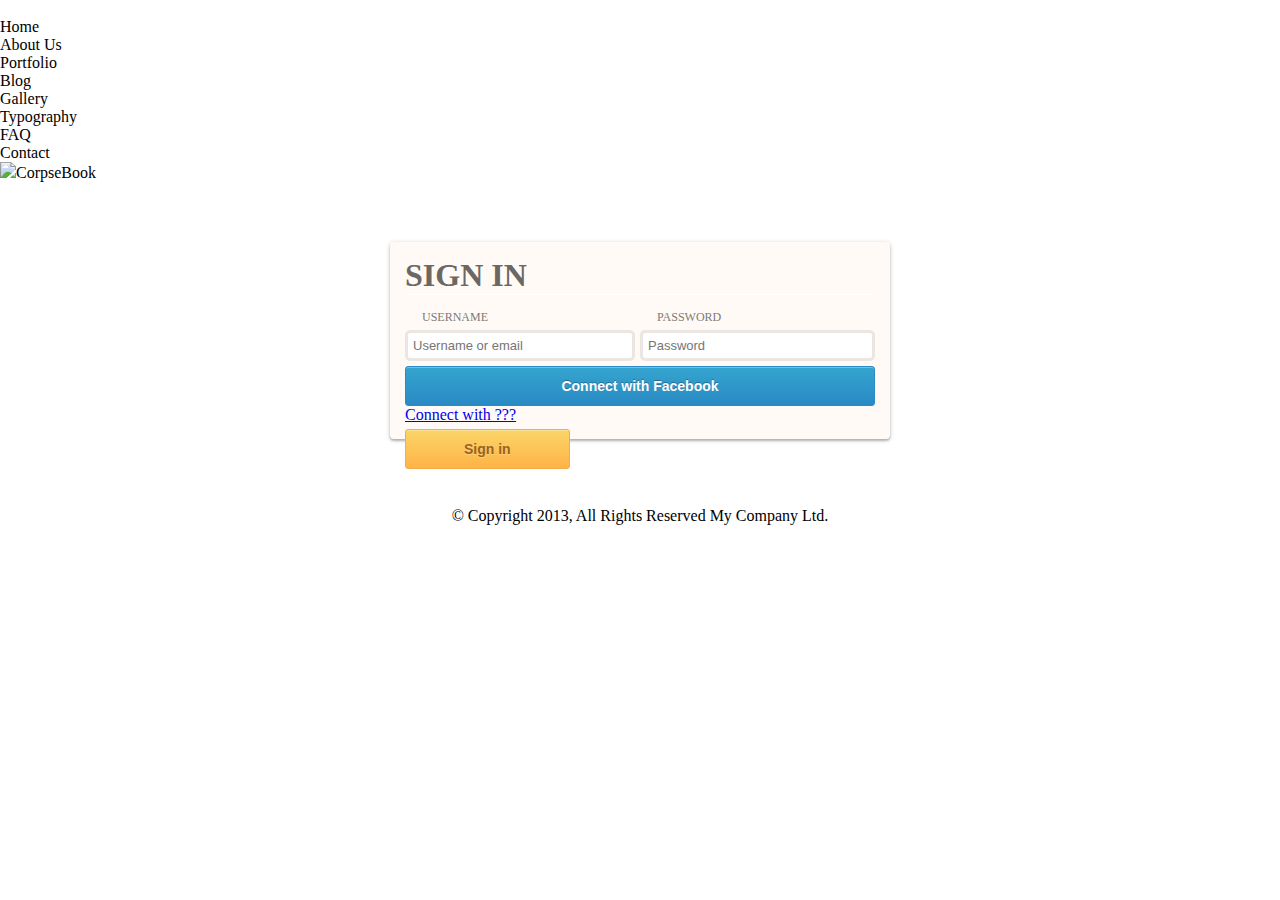
==== index.html @ 1092cc49 "Merge pull request #7 from CorpseBook/index_page_style" ====
<!DOCTYPE html>
<html>
  <head>
    <meta http-equiv="content-type" content="text/html; charset=utf-8" />
    <meta http-equiv=X-UA-Compatible content="IE=edge,chrome=1">
    <meta name="viewport" content="user-scalable=yes, width=device-width, initial-scale=1, maximum-scale=2">
    <meta name="apple-mobile-web-app-capable" content="yes" />
    <link href="stylesheets/custom.css" rel="stylesheet" type="text/css">
    <link href="stylesheets/index.css" rel="stylesheet" type="text/css">
    <link href='http://fonts.googleapis.com/css?family=Playfair+Display+SC' rel='stylesheet' type='text/css'>
    <link rel="stylesheet" href="stylesheets/idangerous.swiper.css">
    <script src="js/vendor/jquery-2.0.3.min.js"></script>
    <script src="js/vendor/jquery-migrate-1.2.1.min.js"></script>
    <script src="js/jquery.fittext.js"></script>
    <script src="js/main.js"></script>
  </head>
  <body>
    <div id="preloader">
      <div id="status">&nbsp;</div>
    </div>
    <nav id="slideMenu">
      <ul>
        <li onClick="window.location.href = 'index.html';">
          <div class="left"><i class="home"></i></div>
          <div class="right"><span>Home</span></div>
        </li>
        <li onClick="window.location.href = 'aboutus.html';">
          <div class="left"><i class="about-us"></i></div>
          <div class="right"><span>About Us</span></div>
        </li>
        <li onClick="window.location.href = 'portfolio.html';">
          <div class="left"><i class="portfolio"></i></div>
          <div class="right"><span>Portfolio</span></div>
        </li>
        <li onClick="window.location.href = 'blog.html';">
          <div class="left"><i class="blog"></i></div>
          <div class="right"><span>Blog</span></div>
        </li>
        <li onClick="window.location.href = 'gallery.html';">
          <div class="left"><i class="gallery"></i></div>
          <div class="right"><span>Gallery</span></div>
        </li>
         <li onClick="window.location.href = 'typography.html';">
          <div class="left"><i class="typography"></i></div>
          <div class="right"><span>Typography</span></div>
        </li>
        <li onClick="window.location.href = 'faq.html';">
          <div class="left"><i class="faq"></i></div>
          <div class="right"><span>FAQ</span></div>
        </li>
        <li onClick="window.location.href = 'contact.html';">
          <div class="left"><i class="contact"></i></div>
          <div class="right"><span>Contact</span></div>
        </li>
      </ul>
    </nav>

    <header id="logo">
      <div id="nav-button"></div>
      <a class="logo"><img src="http://snpl.ca/wp-content/uploads/2012/02/Printed-Matter-Book-stack-icon-50x50.png"><span id='text'>CorpseBook</span></a>
    </header>

    <section id="main">
      <div class="content-wrapper">
        <article>
          <div class="post-wrapper noCursor">
            <div class="desc-column">
              <form class="user-form">
                <h1><span class="sign-in">Sign in</span></h1>
                <p class="float">
                  <label for="login"><i class="icon-user"></i>Username</label>
                  <input type="text" name="login" placeholder="Username or email">
                </p>
                <p class="float">
                  <label for="password"><i class="icon-lock"></i>Password</label>
                  <input type="password" name="password" placeholder="Password" class="showpassword">
                </p>
                <p class="clearfix"> 
                  <a href="#" class="sign-facebook">Connect with Facebook</a>  
                </p>
                <p class="clearfix"> 
                  <a href="#">Connect with ???</a>
                </p> 
                <p class="clearfix"> 
                  <input type="submit" name="submit" value="Sign in">
                </p>
              </form>​​
            </div>
          </div>
        </article>
      </div>
    </section>
    <footer>
      <div class="copyright">© Copyright 2013, All Rights Reserved  My Company Ltd.</div>
    </footer>
  </body>
</html>
---- stylesheets/index.css ----
*,
*:after,
*:before {
    -webkit-box-sizing: border-box;
    -moz-box-sizing: border-box;
    -ms-box-sizing: border-box;
    -o-box-sizing: border-box;
    box-sizing: border-box;
    padding: 0;
    margin: 0;
}

.copyright{
    text-align: center;
    padding: 20px;
}

.user-form {
    /* Size and position */
    width: 500px;
    margin: 60px auto 30px;
    padding: 15px;
    position: relative;

    /* Styles */
    background: #fffaf6;
    border-radius: 4px;
    color: #7e7975;
    box-shadow:
        0 2px 2px rgba(0,0,0,0.2),        
        0 1px 5px rgba(0,0,0,0.2),        
        0 0 0 12px rgba(255,255,255,0.4); 
}
@media only screen and (max-width: 575px){
    .user-form {
        width: 100%; 
    }
}
.user-form h1 {
    font-weight: bold;
    color: #bdb5aa;
}

.user-form h1 .sign-in {
    color: #6c6763;
    padding-right: 2px;
    display: inline-block;
    text-transform: uppercase;
}

.user-form .float {
    width: 50%;
    float: left;
    padding-top: 15px;
    border-top: 1px solid rgba(255,255,255,1);
}

.user-form .float:first-of-type {
    padding-right: 5px;
}

.user-form .float:last-of-type {
    padding-left: 5px;
}

.user-form label {
    display: block;
    padding: 0 0 5px 2px;
    cursor: pointer;
    text-transform: uppercase;
    font-weight: 400;
    text-shadow: 0 1px 0 rgba(255,255,255,0.8);
    font-size: 12px;
}

.user-form label i {
    margin-right: 5px; 
    display: inline-block;
    width: 10px;
}

.user-form input[type=text],
.user-form input[type=password] {
    font-family: 'Lato', Calibri, Arial, sans-serif;
    font-size: 13px;
    font-weight: 400;
    display: block;
    width: 100%;
    padding: 5px;
    margin-bottom: 5px;
    border: 3px solid #ebe6e2;
    border-radius: 5px;
    -webkit-transition: all 0.3s ease-out;
    -moz-transition: all 0.3s ease-out;
    -ms-transition: all 0.3s ease-out;
    -o-transition: all 0.3s ease-out;
    transition: all 0.3s ease-out;
}

.user-form input[type=text]:hover,
.user-form input[type=password]:hover {
    border-color: #CCC;
}

.user-form label:hover ~ input {
    border-color: #CCC;
}

.user-form input[type=text]:focus,
.user-form input[type=password]:focus {
    border-color: #BBB;
    outline: none;
}

.user-form input[type=submit],
.user-form .sign-facebook {
    height: 40px;
    float: left;
    position: relative;
    box-shadow: inset 0 1px rgba(255,255,255,0.3);
    border-radius: 3px;
    cursor: pointer;
    font-family: 'Lato', Calibri, Arial, sans-serif;
    font-size: 14px;
    line-height: 38px;
    text-align: center;
    font-weight: bold;
}

.user-form input[type=submit] {
    margin-top: 5px;
    width: 35%;
    background: #fbd568;
    background: -moz-linear-gradient(#fbd568, #ffb347);
    background: -ms-linear-gradient(#fbd568, #ffb347);
    background: -o-linear-gradient(#fbd568, #ffb347);
    background: -webkit-gradient(linear, 0 0, 0 100%, from(#fbd568), to(#ffb347));
    background: -webkit-linear-gradient(#fbd568, #ffb347);
    background: linear-gradient(#fbd568, #ffb347);
    border: 1px solid #f4ab4c;
    color: #996319;
    text-shadow: 0 1px rgba(255,255,255,0.3);
}

.user-form .sign-facebook {
    width: 100%;
    margin-right: 1%;
    background: #34a5cf;
    background: -moz-linear-gradient(#34a5cf, #2a8ac4);
    background: -ms-linear-gradient(#34a5cf, #2a8ac4);
    background: -o-linear-gradient(#34a5cf, #2a8ac4);
    background: -webkit-gradient(linear, 0 0, 0 100%, from(#34a5cf), to(#2a8ac4));
    background: -webkit-linear-gradient(#34a5cf, #2a8ac4);
    background: linear-gradient(#34a5cf, #2a8ac4);
    border: 1px solid #2b8bc7;
    color: #ffffff;
    text-shadow: 0 -1px rgba(0,0,0,0.3);
    text-decoration: none;
}

.user-form input[type=submit]:hover,
.user-form .sign-facebook:hover {
    box-shadow: 
        inset 0 1px rgba(255,255,255,0.3), 
        inset 0 20px 40px rgba(255,255,255,0.15);
}

.user-form input[type=submit]:active,
.user-form .sign-facebook:active{
    top: 1px;
}

/* Fallback from broswers that don't support box shadows */
.no-boxshadow .user-form input[type=submit]:hover {
    background: #ffb347;
}

.no-boxshadow .user-form .sign-facebook:hover {
    background: #2a8ac4;
}

.user-form p:last-of-type {
    clear: both;    
}

.user-form .opt {
    text-align: right;
    margin-right: 3px;
}

.user-form label[for=showPassword] {
    display: inline-block;
    margin-bottom: 10px;
    font-size: 11px;
    font-weight: 400;
    text-transform: capitalize;
}

.user-form input[type=checkbox] {
    vertical-align: middle;
    margin: -1px 5px 0 1px;
}
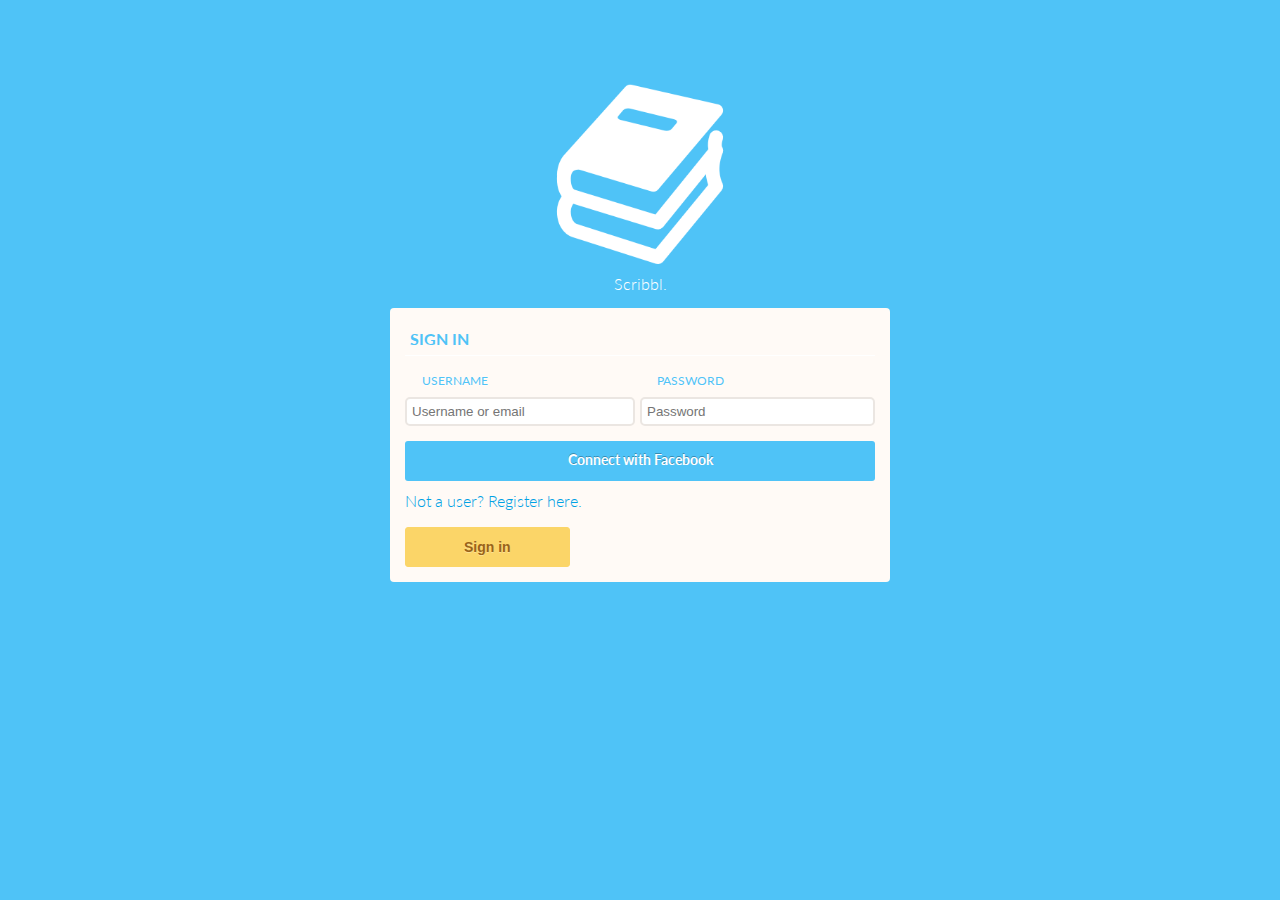
==== commit 757b7185: "Added homepage styling, stories page styling" ====
--- a/index.html
+++ b/index.html
@@ -7,6 +7,7 @@
     <meta name="apple-mobile-web-app-capable" content="yes" />
     <link href="stylesheets/custom.css" rel="stylesheet" type="text/css">
     <link href="stylesheets/index.css" rel="stylesheet" type="text/css">
+    <link rel="stylesheet" type="text/css" href="stylesheets/stories.css">
     <link href='http://fonts.googleapis.com/css?family=Playfair+Display+SC' rel='stylesheet' type='text/css'>
     <link rel="stylesheet" href="stylesheets/idangerous.swiper.css">
     <script src="js/vendor/jquery-2.0.3.min.js"></script>
@@ -15,83 +16,65 @@
     <script src="js/main.js"></script>
   </head>
   <body>
-    <div id="preloader">
-      <div id="status">&nbsp;</div>
-    </div>
-    <nav id="slideMenu">
+<!--     <nav id="slideMenu">
       <ul>
         <li onClick="window.location.href = 'index.html';">
-          <div class="left"><i class="home"></i></div>
           <div class="right"><span>Home</span></div>
         </li>
-        <li onClick="window.location.href = 'aboutus.html';">
-          <div class="left"><i class="about-us"></i></div>
-          <div class="right"><span>About Us</span></div>
+        <li onClick="window.location.href = 'stories.html';">
+          <div class="right"><span>Stories</span></div>
         </li>
-        <li onClick="window.location.href = 'portfolio.html';">
-          <div class="left"><i class="portfolio"></i></div>
-          <div class="right"><span>Portfolio</span></div>
+        <li onClick="window.location.href = 'contribution.html';">
+          <div class="right"><span>Contributions</span></div>
         </li>
-        <li onClick="window.location.href = 'blog.html';">
-          <div class="left"><i class="blog"></i></div>
-          <div class="right"><span>Blog</span></div>
-        </li>
-        <li onClick="window.location.href = 'gallery.html';">
-          <div class="left"><i class="gallery"></i></div>
-          <div class="right"><span>Gallery</span></div>
-        </li>
-         <li onClick="window.location.href = 'typography.html';">
-          <div class="left"><i class="typography"></i></div>
-          <div class="right"><span>Typography</span></div>
-        </li>
-        <li onClick="window.location.href = 'faq.html';">
-          <div class="left"><i class="faq"></i></div>
-          <div class="right"><span>FAQ</span></div>
-        </li>
-        <li onClick="window.location.href = 'contact.html';">
-          <div class="left"><i class="contact"></i></div>
-          <div class="right"><span>Contact</span></div>
+        <li onClick="window.location.href = 'profile.html';">
+          <div class="right"><span>Profile</span></div>
         </li>
       </ul>
-    </nav>
-
-    <header id="logo">
+    </nav> -->
+    <!-- <header id="logo">
+      <div class="search-container">
+        <input id="search" name="search" type="text" placeholder="">
+        <input id="search_submit" value="" type="submit">
+      </div>
       <div id="nav-button"></div>
-      <a class="logo"><img src="http://snpl.ca/wp-content/uploads/2012/02/Printed-Matter-Book-stack-icon-50x50.png"><span id='text'>CorpseBook</span></a>
-    </header>
-
+      <div class="logo">
+        <img src="http://snpl.ca/wp-content/uploads/2012/02/Printed-Matter-Book-stack-icon-50x50.png">
+      </div>
+    </header> -->
     <section id="main">
       <div class="content-wrapper">
         <article>
+          <center>
+            <div class="logo-book-icon">
+              <img src="./images/bookicon.png" style="width: 200px">
+              <h1>Scribbl.</h1>
+            </div>
+          </center>
           <div class="post-wrapper noCursor">
-            <div class="desc-column">
-              <form class="user-form">
-                <h1><span class="sign-in">Sign in</span></h1>
-                <p class="float">
-                  <label for="login"><i class="icon-user"></i>Username</label>
-                  <input type="text" name="login" placeholder="Username or email">
-                </p>
-                <p class="float">
-                  <label for="password"><i class="icon-lock"></i>Password</label>
-                  <input type="password" name="password" placeholder="Password" class="showpassword">
-                </p>
-                <p class="clearfix"> 
-                  <a href="#" class="sign-facebook">Connect with Facebook</a>  
-                </p>
-                <p class="clearfix"> 
-                  <a href="#">Connect with ???</a>
-                </p> 
-                <p class="clearfix"> 
-                  <input type="submit" name="submit" value="Sign in">
-                </p>
-              </form>​​
-            </div>
+            <form class="user-form">
+              <h1><span class="sign-in">Sign in</span></h1>
+              <p class="float">
+                <label for="login"><i class="icon-user"></i>Username</label>
+                <input type="text" name="login" placeholder="Username or email">
+              </p>
+              <p class="float">
+                <label for="password"><i class="icon-lock"></i>Password</label>
+                <input type="password" name="password" placeholder="Password" class="showpassword">
+              </p>
+              <p class="clearfix">
+                <a href="#" class="sign-facebook">Connect with Facebook</a>
+              </p>
+              <p class="clearfix">
+                <a href="#">Not a user? Register here.</a>
+              </p>
+              <p class="clearfix">
+                <input type="submit" name="submit" value="Sign in">
+              </p>
+            </form>​​
           </div>
         </article>
       </div>
     </section>
-    <footer>
-      <div class="copyright">© Copyright 2013, All Rights Reserved  My Company Ltd.</div>
-    </footer>
   </body>
 </html>
--- a/stylesheets/custom.css
+++ b/stylesheets/custom.css
@@ -0,0 +1,603 @@
+@charset "iso-8859-9";
+@import url("normalize.css");
+@import url(http://fonts.googleapis.com/css?family=Lato:100,300,400,700);
+@import url(https://raw.github.com/FortAwesome/Font-Awesome/master/docs/assets/css/font-awesome.min.css);
+
+
+/* --------------------------- Reset ------------------------------*/
+html, body, div, span, applet, object, iframe, h1, h2, h3, h4, h5, h6, p, blockquote, pre, a, abbr, acronym, address, big, cite, code, del, dfn, em, img, ins, kbd, q, s, samp, small, strike, strong, sub, sup, tt, var, b, u, i, center, dl, dt, dd, ol, ul, li, fieldset, form, label, legend, table, caption, tbody, tfoot, thead, tr, th, td, article, aside, canvas, details, embed, figure, figcaption, footer, header, hgroup, menu, nav, output, ruby, section, summary, time, mark, audio, video {
+	margin: 0;
+	padding: 0;
+	border: 0;
+	font-size: 100%;
+	font: inherit;
+	vertical-align: baseline;
+}
+
+/* HTML5 display-role reset for older browsers */
+article, aside, details, figcaption, figure, footer, header, hgroup, menu, nav, section {
+	display: block;
+}
+body {
+	line-height: 1;
+}
+ol, ul {
+	list-style: none;
+}
+blockquote, q {
+	quotes: none;
+}
+blockquote:before, blockquote:after, q:before, q:after {
+	content: '';
+	content: none;
+}
+table {
+	border-collapse: collapse;
+	border-spacing: 0;
+}
+
+html {
+	font-size: 100%;
+	-webkit-text-size-adjust: 100%;
+	-ms-text-size-adjust: 100%;
+}
+
+/* --------------------------- HTML & BODY ------------------------------*/
+body {
+	font-family: "Lato";
+  font-weight: 300;
+	margin:0 auto;
+	color:#646464;
+	width:100%;
+	background-color:#2d2d2d;
+	position:relative
+}
+/* --------------------------- Header ------------------------------*/
+
+#text {
+	color:black;
+	font-size: 30px;
+	margin-left: 10px
+}
+
+header {
+	border-bottom: 1px solid #CCCCCC;
+	height:50px; line-height:50px;
+	background-color:#4FC3F7;
+	position:relative;
+	overflow:hidden;
+	padding:0.5em 0 0.5em 0
+}
+header #nav-button {
+	width:40px;
+	height:40px;
+	float:right;
+	background:url(../images/settings.svg) no-repeat;
+  background-size: contain;
+	position:relative;
+	z-index:98;
+	cursor:pointer;
+	margin: 5px 10px 0px 0px;
+}
+header .logo {
+	padding-left:0.5em;
+}
+header .logo span{ position:absolute;  white-space:nowrap; padding-left:0.5px; color:#999; font-family: 'Lato'; }
+
+/* ------------ Search Bar ------------------*/
+#search {
+	width:50%;
+}
+
+.search-container{
+  width: 40%;
+  position: absolute;
+	left: 0;
+	right: 0;
+	margin: 0 auto;
+}
+
+ header input[type="text"] {
+  height: 40px;
+  font-size: 20px;
+  display: inline-block;
+  font-family: "Lato";
+  font-weight: 300;
+  border: none;
+  outline: none;
+  padding: 3px;
+  padding-right: 60px;
+  width: 0px;
+  position: absolute;
+  top: 0;
+  right: 0;
+  background: none;
+  z-index: 3;
+  transition: width .4s cubic-bezier(0.000, 0.795, 0.000, 1.000);
+  cursor: pointer;
+}
+
+header input[type="text"]:focus:hover {
+  border-bottom: 1px solid black;
+}
+
+header input[type="text"]:focus {
+	margin-right: 50px;
+  width: 700px;
+  z-index: 1;
+  border-bottom: 1px solid black;
+  cursor: text;
+}
+header input[type="submit"] {
+	margin: 5px 20px 0px 0px;
+  height: 40px;
+  width: 40px;
+  display: inline-block;
+  color:red;
+  float: right;
+  background:url(../images/search.svg) no-repeat;
+  background-size: contain;
+  text-indent: -10000px;
+  border: none;
+  position: absolute;
+  top: 0;
+  right: 0;
+  z-index: 2;
+  cursor: pointer;
+  cursor: pointer;
+  transition: opacity .4s ease;
+}
+
+header input[type="submit"]:hover {
+  opacity: 0.8;
+}
+
+/* --------------------------- Slide Menu (Right Menu)------------------------------*/
+#slideMenu {
+	width:250px;
+	height:100%;
+	position:fixed;
+	right:0;
+	top:0;
+	background:#FFFFFF;
+	display:none;
+	overflow-y: auto;
+	z-index:0;
+}
+
+.theFixed {
+	position:fixed;
+	left:0;
+	top:0;
+	z-index:97;
+	width:100%;
+	height:100%;
+	background-color:#fff;
+	opacity:0.6;
+}
+
+#slideMenu .left{
+	width:20%; float:left
+}
+#slideMenu .right{
+	width:80%; float:left
+}
+
+#slideMenu ul li {
+	border-bottom:#CCCCCC solid 1px;
+	overflow:hidden;
+	cursor:pointer
+}
+
+#slideMenu ul li:last-child {
+	border-bottom:none
+}
+#slideMenu ul li span {
+	font-family: "Lato";
+	font-weight: 300;
+	display:block;
+	padding:1.25em 0em;
+}
+
+#slideMenu li:hover {
+	background:#4FC3F7;
+	opacity:0.4;
+	color:#FFFFFF;
+}
+#slideMenu ul li i {
+	max-width:2em;
+	min-height:2em;
+}
+
+/* --------------------------- Loader, Fixed BG ------------------------------*/
+#preloader {
+	position:fixed;
+	width:100%;
+	height:100%;
+	top:0;
+	left:0;
+	right:0;
+	bottom:0;
+	background-color:#fff;
+	z-index:99;
+}
+
+#status {
+	width:200px;
+	height:200px;
+	position:absolute;
+	left:50%;
+	top:50%;
+	background-image:url(../images/status.gif);
+	background-repeat:no-repeat;
+	background-position:center;
+	margin:-100px 0 0 -100px;
+
+}
+
+/* --------------------------- General Layout & Fonts ------------------------------*/
+hr{
+border: none;
+border-top: 1px solid #EBEBEB;
+margin: 0.8em auto 0.8em auto;
+width: 100%;
+}
+a {
+	text-decoration:none;
+	color:#00a1e4
+}
+section#main {
+	position:relative;
+	background-color:#FFF;
+	overflow:hidden;
+	padding-top: 10px;
+}
+.content-wrapper {
+	position:relative;
+	padding:1em
+}
+article {
+	display:block;
+	margin-bottom:1em
+}
+.desc-column {
+	padding:1em
+}
+.isotope-two-cols article {
+	margin:1%;
+	width: 47.8%;
+}
+.two-cols article
+{
+	width:50%;
+	float:left;
+	padding:1%;
+		-webkit-box-sizing: border-box;
+	-moz-box-sizing: border-box;
+	box-sizing: border-box;
+
+}
+.two-cols article:nth-child(odd)
+{
+	padding-left:0
+}
+.two-cols article:nth-child(even)
+{
+	padding-right:0
+}
+#main h1 {
+	color:#FFF;
+	padding:0.5em 0.5em 0.5em 0.3em;
+}
+article header h2, article header h3 {
+	padding:0.2em 0.2em 0.2em 0;
+	font-weight:bold;
+	color:#555555;
+}
+
+article header {
+	height:auto;
+	background-color:#FFF
+}
+
+span.hightLight
+{
+	color: #fff;
+	display: inline;
+	padding: 0.1em 0.4em;
+	text-shadow: none;
+}
+
+span.post-date {
+	font-weight:normal;
+	padding-left:1em;
+	background-color:#D5D5D5 !important
+}
+article p {
+	line-height:1.3em;
+}
+.color-red {
+	color:#D94436;
+}
+.color-dark-gray {
+	color:#333;
+}
+.italic {
+	font-style:italic
+}
+.block {
+	display:block
+}
+.clearfix:after {
+	content: ".";
+	visibility: hidden;
+	display: block;
+	height: 0;
+	clear: both;
+}
+/* --------------------------- Box Wrappers ------------------------------*/
+
+.post-wrapper {
+	margin:1em 0 1.5em 0;
+	max-width: 1119px;
+	width: 100%;
+	margin-left: auto;
+  margin-right: auto;
+}
+.post-wrapper:first-child {
+	margin-top:0
+}
+.post-wrapper ul li {
+	padding:0.5em;
+	margin:0 0 0.6em 0;
+	background-color:#f2f2f2;
+	-moz-background-clip: padding;
+	-webkit-background-clip: padding-box;
+	background-clip: padding-box;
+	position:relative;
+	zoom:1;
+	border-radius: 10px;
+}
+.post-wrapper ul li:after {
+	content: ".";
+	visibility: hidden;
+	display: block;
+	height: 0;
+	clear: both;
+}
+.post-wrapper ul .desc-column {
+	padding:0 0 1em 0;
+	margin-left: auto;
+  margin-right: auto;
+    width: 100%;
+}
+.post-wrapper ul li span.title {
+	padding-top: 0.4em;
+	display: table-cell;
+	text-transform:uppercase
+}
+.post-wrapper ul li span.title + span {
+	display: table-cell;
+}
+.post-wrapper ul li > p {
+	display:block;
+	clear:both;
+	padding:1em;
+	margin-top:1em;
+	background-color:#FFF;
+}
+.post-wrapper ul .left-column {
+	width:30%;
+	max-width:100px;
+	float:left;
+}
+.post-wrapper ul .desc-column {
+	padding:0 0 0.5em 1em;
+}
+.post-wrapper ul .left-column img {
+	border-radius: 50px;
+	width:100%;
+	height:auto;
+}
+.post-wrapper ul .desc-column span.title {
+	text-transform: uppercase;
+}
+.post-wrapper ul .desc-column .desc, .photoFrame p.desc {
+	display:block;
+	margin-top:0.5em;
+	padding:0;
+	word-wrap:break-word;
+	overflow:hidden;
+}
+
+.show-hide li .desc {
+	display:none
+}
+
+/* --------------------------- Isotope Plugin Styles ------------------------------*/
+/**** Isotope Filtering ****/
+
+.isotope-item {
+	z-index: 2;
+}
+.isotope-hidden.isotope-item {
+	pointer-events: none;
+	z-index: 1;
+}
+/**** Isotope CSS3 transitions ****/
+.isotope, .isotope .isotope-item {
+	-webkit-transition-duration: 0.8s;
+	-moz-transition-duration: 0.8s;
+	-ms-transition-duration: 0.8s;
+	-o-transition-duration: 0.8s;
+	transition-duration: 0.8s;
+}
+.isotope {
+	-webkit-transition-property: height, width;
+	-moz-transition-property: height, width;
+	-ms-transition-property: height, width;
+	-o-transition-property: height, width;
+	transition-property: height, width;
+}
+.isotope .isotope-item {
+	-webkit-transition-property: -webkit-transform, opacity;
+	-moz-transition-property:    -moz-transform, opacity;
+	-ms-transition-property:     -ms-transform, opacity;
+	-o-transition-property:      -o-transform, opacity;
+	transition-property:         transform, opacity;
+}
+/**** disabling Isotope CSS3 transitions ****/
+
+
+.isotope.no-transition, .isotope.no-transition .isotope-item, .isotope .isotope-item.no-transition {
+	-webkit-transition-duration: 0s;
+	-moz-transition-duration: 0s;
+	-ms-transition-duration: 0s;
+	-o-transition-duration: 0s;
+	transition-duration: 0s;
+}
+#filters {
+	margin:1em 0 0 0.6em
+}
+#filters li {
+	display:inline-block;
+	margin-bottom:1em
+}
+#filters li a {
+	color:#fff;
+	text-decoration:none;
+	display:block;
+	padding:0.5em;
+	background-color:#666;
+	text-transform:uppercase
+}
+#filters li a.selected {
+	background-color:#34abff
+}
+
+#container {
+	-overflow:visible !important;
+}
+
+.box {
+	height: auto;
+	margin-bottom: 2%;
+	text-align: center;
+	-webkit-box-sizing: border-box;
+	-moz-box-sizing: border-box;
+	box-sizing: border-box;
+	width:47.8%;
+	margin:1%
+}
+.box img {
+	width:100%;
+	height:auto;
+	-webkit-box-sizing: border-box;
+	-moz-box-sizing: border-box;
+	box-sizing: border-box;
+}
+
+/* --------------------------- RESPONSIVE STATES ------------------------------*/
+
+/* --------------------------- Mobile Phones ------------------------------*/
+
+@media only screen and (min-width: 320px) and (max-width: 767px) {
+	#menu-main, .page-header-menu ul {
+		min-width: 313px;
+		max-width: 313px;
+		border: 3px solid #222;
+		border-bottom: none;
+	}
+	#menu-main li a, .page-header-menu li a {
+		font-size: 20px;
+		height: 154px;
+		width: 154px;
+	}
+	.post-wrapper ul .desc-column .desc {
+		text-overflow: ellipsis;
+		word-wrap: break-word;
+		overflow: hidden;
+		max-height: 3.6em;
+		line-height: 1.2em;
+	}
+	i.more.bottom-right {
+		position:absolute;
+		right:5px;
+		bottom:-8px;
+		display:block
+	}
+	i.more.open-1 {
+		background:url(../images/dark/open-1.png) no-repeat;
+	}
+	i.more.close-1 {
+		background:url(../images/dark/close-1.png) no-repeat;
+	}
+
+	.search-container{
+  width: 65%;
+	background-color: red;
+	}
+
+	#slideMenu ul li span {
+		display:block;
+		padding:1.40em 0.5em;
+	}
+
+}
+
+/* --------------------------- Tablets ------------------------------*/
+@media only screen and (min-width : 768px) and (max-width : 1024px) {
+	#menu-main, .page-header-menu ul {
+		min-width: 761px;
+		max-width: 761px;
+		border: 3px solid #222;
+		border-bottom: none;
+		border-right: none;
+	}
+	#menu-main li a, .page-header-menu li a {
+		font-size: 14px;
+		height: 251px;
+		width: 251px;
+		line-height: 300px;
+	}
+	#main h1 {
+		padding-left:0.3em
+	}
+	#slideMenu ul li span {
+		padding-left:0.3em
+	}
+}
+										/* --------------------------- Hi-Res / Desktop ------------------------------*/
+
+@media (min-width: 1025px) {
+	#page-wrapper {
+		max-width: 768px;
+	}
+	#menu-main, .page-header-menu ul {
+		min-width: 768px;
+		max-width: 768px;
+		border: 3px solid #222;
+		border-bottom: none;
+		border-right: none;
+	}
+	#menu-main li a, .page-header-menu li a {
+		font-size: 14px;
+		height: 252px;
+		width: 252px;
+		line-height: 300px;
+	}
+	nav.main ul li span {
+		margin-top:0.5em
+	}
+	#slideMenu ul li span {
+		padding-left:0.3em
+	}
+	.photoFrame, .post-wrapper ul li, .gototop{cursor:pointer}
+	.post-wrapper.noCursor ul li, .photoFrame.noCursor{ cursor:auto}
+}
+										/* --------------------------- Orientation / Lanscape ------------------------------*/
+@media screen and (orientation:landscape) {
+	#slideMenu ul li span {
+		padding-left:0.3em
+	}
+}
--- a/stylesheets/index.css
+++ b/stylesheets/index.css
@@ -10,39 +10,38 @@
     margin: 0;
 }
 
-.copyright{
-    text-align: center;
-    padding: 20px;
+body,#main {
+    background:#4FC3F7 !important;
+}
+.content-wrapper{
+    padding: 4em !important;
+}
+.logo-book-icon h1 {
+    padding: 0px !important;
 }
 
+.logo-book-icon img{
+    padding: 10px;
+    margin: 0 auto;
+}
 .user-form {
-    /* Size and position */
     width: 500px;
-    margin: 60px auto 30px;
+    margin: 0px auto 30px;
     padding: 15px;
     position: relative;
-
-    /* Styles */
     background: #fffaf6;
     border-radius: 4px;
-    color: #7e7975;
-    box-shadow:
-        0 2px 2px rgba(0,0,0,0.2),        
-        0 1px 5px rgba(0,0,0,0.2),        
-        0 0 0 12px rgba(255,255,255,0.4); 
+    color: #4FC3F7;
 }
-@media only screen and (max-width: 575px){
-    .user-form {
-        width: 100%; 
-    }
-}
+
+
 .user-form h1 {
     font-weight: bold;
-    color: #bdb5aa;
+    color: #4FC3F7;
 }
 
 .user-form h1 .sign-in {
-    color: #6c6763;
+    color: #4FC3F7;
     padding-right: 2px;
     display: inline-block;
     text-transform: uppercase;
@@ -51,7 +50,7 @@
 .user-form .float {
     width: 50%;
     float: left;
-    padding-top: 15px;
+    padding: 15px 0 10px 0;
     border-top: 1px solid rgba(255,255,255,1);
 }
 
@@ -74,21 +73,18 @@
 }
 
 .user-form label i {
-    margin-right: 5px; 
+    margin-right: 5px;
     display: inline-block;
     width: 10px;
 }
 
 .user-form input[type=text],
 .user-form input[type=password] {
-    font-family: 'Lato', Calibri, Arial, sans-serif;
-    font-size: 13px;
-    font-weight: 400;
     display: block;
     width: 100%;
     padding: 5px;
     margin-bottom: 5px;
-    border: 3px solid #ebe6e2;
+    border: 2px solid #ebe6e2;
     border-radius: 5px;
     -webkit-transition: all 0.3s ease-out;
     -moz-transition: all 0.3s ease-out;
@@ -108,7 +104,7 @@
 
 .user-form input[type=text]:focus,
 .user-form input[type=password]:focus {
-    border-color: #BBB;
+    border: 2px solid #4FC3F7;
     outline: none;
 }
 
@@ -117,51 +113,37 @@
     height: 40px;
     float: left;
     position: relative;
-    box-shadow: inset 0 1px rgba(255,255,255,0.3);
     border-radius: 3px;
     cursor: pointer;
-    font-family: 'Lato', Calibri, Arial, sans-serif;
     font-size: 14px;
     line-height: 38px;
     text-align: center;
     font-weight: bold;
 }
 
-.user-form input[type=submit] {
-    margin-top: 5px;
-    width: 35%;
-    background: #fbd568;
-    background: -moz-linear-gradient(#fbd568, #ffb347);
-    background: -ms-linear-gradient(#fbd568, #ffb347);
-    background: -o-linear-gradient(#fbd568, #ffb347);
-    background: -webkit-gradient(linear, 0 0, 0 100%, from(#fbd568), to(#ffb347));
-    background: -webkit-linear-gradient(#fbd568, #ffb347);
-    background: linear-gradient(#fbd568, #ffb347);
-    border: 1px solid #f4ab4c;
-    color: #996319;
-    text-shadow: 0 1px rgba(255,255,255,0.3);
-}
-
 .user-form .sign-facebook {
     width: 100%;
     margin-right: 1%;
-    background: #34a5cf;
-    background: -moz-linear-gradient(#34a5cf, #2a8ac4);
-    background: -ms-linear-gradient(#34a5cf, #2a8ac4);
-    background: -o-linear-gradient(#34a5cf, #2a8ac4);
-    background: -webkit-gradient(linear, 0 0, 0 100%, from(#34a5cf), to(#2a8ac4));
-    background: -webkit-linear-gradient(#34a5cf, #2a8ac4);
-    background: linear-gradient(#34a5cf, #2a8ac4);
-    border: 1px solid #2b8bc7;
+    background: #4FC3F7;
     color: #ffffff;
     text-shadow: 0 -1px rgba(0,0,0,0.3);
     text-decoration: none;
 }
 
+.user-form input[type=submit] {
+    margin-top: 5px;
+    width: 35%;
+    background: #fbd568;
+    border: 1px solid #fbd568;
+    color: #996319;
+    text-shadow: 0 1px rgba(255,255,255,0.3);
+}
+
+
 .user-form input[type=submit]:hover,
 .user-form .sign-facebook:hover {
-    box-shadow: 
-        inset 0 1px rgba(255,255,255,0.3), 
+    box-shadow:
+        inset 0 1px rgba(255,255,255,0.3),
         inset 0 20px 40px rgba(255,255,255,0.15);
 }
 
@@ -170,17 +152,8 @@
     top: 1px;
 }
 
-/* Fallback from broswers that don't support box shadows */
-.no-boxshadow .user-form input[type=submit]:hover {
-    background: #ffb347;
-}
-
-.no-boxshadow .user-form .sign-facebook:hover {
-    background: #2a8ac4;
-}
-
 .user-form p:last-of-type {
-    clear: both;    
+    clear: both;
 }
 
 .user-form .opt {
@@ -191,9 +164,6 @@
 .user-form label[for=showPassword] {
     display: inline-block;
     margin-bottom: 10px;
-    font-size: 11px;
-    font-weight: 400;
-    text-transform: capitalize;
 }
 
 .user-form input[type=checkbox] {
@@ -201,3 +171,12 @@
     margin: -1px 5px 0 1px;
 }
 
+.clearfix {
+    padding-top: 10px;
+}
+
+@media only screen and (max-width: 575px){
+    .user-form {
+        width: 100%;
+    }
+}
--- a/stylesheets/stories.css
+++ b/stylesheets/stories.css
@@ -0,0 +1,154 @@
+html, body {
+	height: 100%;
+}
+body {
+	background-color: #FFFFFF;
+	min-height: 100%;
+}
+.search-container {
+	right: 2%;
+	left: 50%;
+}
+
+section.button-group {
+  	height: 30px;
+  	padding-top: 10px;
+}
+.btn-group {
+  	margin: 0 auto;
+  	text-align: center;
+}
+
+.btn{
+	border:1px solid #d1dcdf;
+	-webkit-border-radius: 3px;
+	-moz-border-radius: 3px;
+	border-radius: 3px;
+	font-size:15px;
+	font-family:arial, helvetica, sans-serif;
+	padding: 10px 10px 10px 10px;
+	text-decoration:none;
+	display:inline-block;
+	color: #D94436;
+	background-color: #f2f5f6;
+	background-image: -webkit-gradient(linear, left top, left bottom, from(#f2f5f6), to(#c8d7dc));
+	background-image: -webkit-linear-gradient(top, #f2f5f6, #c8d7dc);
+	background-image: -moz-linear-gradient(top, #f2f5f6, #c8d7dc);
+	background-image: -ms-linear-gradient(top, #f2f5f6, #c8d7dc);
+	background-image: -o-linear-gradient(top, #f2f5f6, #c8d7dc);
+	background-image: linear-gradient(to bottom, #f2f5f6, #c8d7dc);filter:progid:DXImageTransform.Microsoft.gradient(GradientType=0,startColorstr=#f2f5f6, endColorstr=#c8d7dc);
+}
+
+.btn:hover{
+	border:1px solid #b6c7cc;
+	background-color: #d4dee1;
+	background-image: -webkit-gradient(linear, left top, left bottom, from(#d4dee1), to(#a9c0c8));
+	background-image: -webkit-linear-gradient(top, #d4dee1, #a9c0c8);
+	background-image: -moz-linear-gradient(top, #d4dee1, #a9c0c8);
+	background-image: -ms-linear-gradient(top, #d4dee1, #a9c0c8);
+	background-image: -o-linear-gradient(top, #d4dee1, #a9c0c8);
+	background-image: linear-gradient(to bottom, #d4dee1, #a9c0c8);filter:progid:DXImageTransform.Microsoft.gradient(GradientType=0,startColorstr=#d4dee1, endColorstr=#a9c0c8);
+}
+
+.btn.btn_complete {
+	color: #FFFFFF;
+	background-image: linear-gradient(to bottom, #5CE06D, #478C3F);
+}
+.btn.btn_complete:hover {
+	color: #FFFFFF;
+	background-image: linear-gradient(to bottom, #4FCB6C, #2E713F);
+}
+.btn.btn-s {
+	padding: 6px 10px 8px 10px;
+}
+
+.wrap { width: 100%; margin-top: 5px; }
+.pull-left { float: left; }
+.pull-right { float: right; }
+.clear { clear: both; }
+.wrap > .italic { padding-top: 0.4em; float: left; }
+
+.desc-column { display: inline-block; }
+span.location { font-size: 0.7em; }
+ul.show-hide > li > div.desc-column > p.desc {
+	font-size: 0.95em;
+	max-height: 3.6em;
+}
+.disable.hide {
+	display: none;
+}
+
+/* Tab Menu */
+.tabs { padding-top: 10px; }
+#centeredmenu {
+   float:left;
+   width:100%;
+   background:#fff;
+   /*border-bottom:1px solid #CCCCCC;*/ /* Commented this out for no under border */
+   overflow:hidden;
+   position:relative;
+}
+#centeredmenu ul {
+   clear:left;
+   float:left;
+   list-style:none;
+   margin:0;
+   padding:0;
+   position:relative;
+   left:50%;
+   text-align:center;
+}
+#centeredmenu ul li {
+   display:block;
+   float:left;
+   list-style:none;
+   margin:0;
+   padding:0;
+   position:relative;
+   right:50%;
+}
+#centeredmenu ul li#completed a { /* Added this for rounded edges tabs */
+   border-radius: 10px 0px 0px 10px;
+   border:2px solid #4FC3F7;
+   border-right:0px;
+   display:block;
+   padding:3px 10px;
+   color:#000;
+   text-decoration:none;
+   line-height:1.3em;
+}
+
+#centeredmenu ul li#uncompleted a { /* Added this for rounded edges tabs */
+   border-radius: 0px 10px 10px 0px;
+   border-left:0px;
+   border:2px solid #4FC3F7;
+   display:block;
+   padding:3px 10px;
+   color:#000000;
+   text-decoration:none;
+   line-height:1.3em;
+}
+
+#centeredmenu ul li a:hover {
+   color:#fff;
+}
+#centeredmenu ul li a.active,
+#centeredmenu ul li a.active:hover {
+   color:#fff !important;
+   background:#4FC3F7;
+
+}
+
+
+/* End tab menu */
+
+@media only screen and (max-width: 767px) {
+	.search-container {
+		left: 25%;
+		right: 22%;
+	}
+}
+
+@media only screen and (max-width: 460px) {
+	.search-container { left: 23%; }
+}
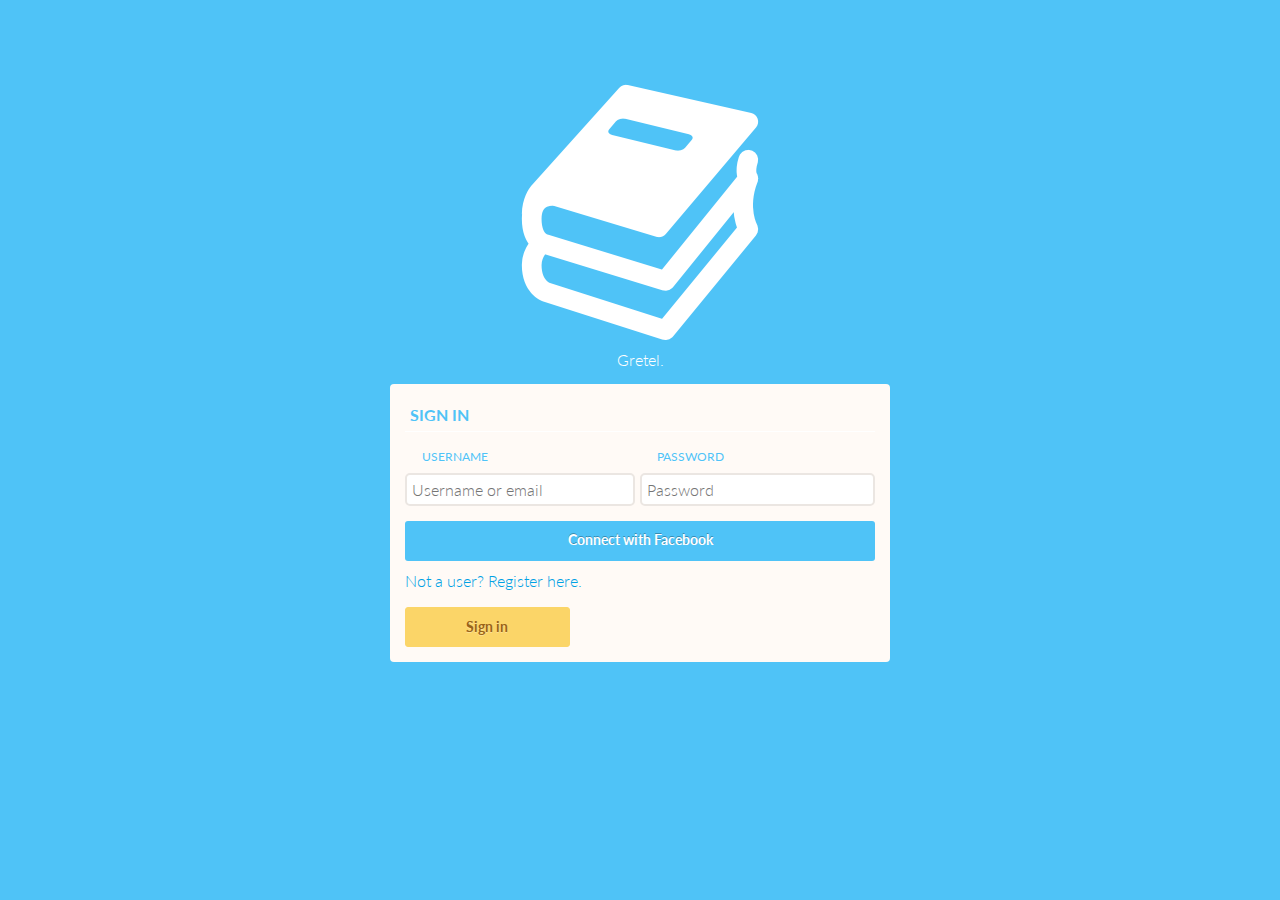
==== commit 7dbefe8d: "Added some consistent styling through-out pages - working on stories and Global search (please do no" ====
--- a/index.html
+++ b/index.html
@@ -5,6 +5,7 @@
     <meta http-equiv=X-UA-Compatible content="IE=edge,chrome=1">
     <meta name="viewport" content="user-scalable=yes, width=device-width, initial-scale=1, maximum-scale=2">
     <meta name="apple-mobile-web-app-capable" content="yes" />
+    <link rel="icon" type="image/x-icon" href="images/book-icon.gif">
     <link href="stylesheets/custom.css" rel="stylesheet" type="text/css">
     <link href="stylesheets/index.css" rel="stylesheet" type="text/css">
     <link rel="stylesheet" type="text/css" href="stylesheets/stories.css">
@@ -16,39 +17,13 @@
     <script src="js/main.js"></script>
   </head>
   <body>
-<!--     <nav id="slideMenu">
-      <ul>
-        <li onClick="window.location.href = 'index.html';">
-          <div class="right"><span>Home</span></div>
-        </li>
-        <li onClick="window.location.href = 'stories.html';">
-          <div class="right"><span>Stories</span></div>
-        </li>
-        <li onClick="window.location.href = 'contribution.html';">
-          <div class="right"><span>Contributions</span></div>
-        </li>
-        <li onClick="window.location.href = 'profile.html';">
-          <div class="right"><span>Profile</span></div>
-        </li>
-      </ul>
-    </nav> -->
-    <!-- <header id="logo">
-      <div class="search-container">
-        <input id="search" name="search" type="text" placeholder="">
-        <input id="search_submit" value="" type="submit">
-      </div>
-      <div id="nav-button"></div>
-      <div class="logo">
-        <img src="http://snpl.ca/wp-content/uploads/2012/02/Printed-Matter-Book-stack-icon-50x50.png">
-      </div>
-    </header> -->
     <section id="main">
       <div class="content-wrapper">
         <article>
           <center>
             <div class="logo-book-icon">
-              <img src="./images/bookicon.png" style="width: 200px">
-              <h1>Scribbl.</h1>
+              <img src="images/bookicon.png">
+              <h1>Gretel.</h1>
             </div>
           </center>
           <div class="post-wrapper noCursor">
@@ -65,7 +40,7 @@
               <p class="clearfix">
                 <a href="#" class="sign-facebook">Connect with Facebook</a>
               </p>
-              <p class="clearfix">
+              <p class="clearfix register-title">
                 <a href="#">Not a user? Register here.</a>
               </p>
               <p class="clearfix">
--- a/stylesheets/custom.css
+++ b/stylesheets/custom.css
@@ -82,10 +82,13 @@
 header .logo {
 	padding-left:0.5em;
 }
+header .logo img{
+	width: 50px;
+}
 header .logo span{ position:absolute;  white-space:nowrap; padding-left:0.5px; color:#999; font-family: 'Lato'; }
 
 /* ------------ Search Bar ------------------*/
-#search {
+/*#search {
 	width:50%;
 }
 
@@ -150,7 +153,7 @@
 
 header input[type="submit"]:hover {
   opacity: 0.8;
-}
+}*/*/*/
 
 /* --------------------------- Slide Menu (Right Menu)------------------------------*/
 #slideMenu {
@@ -254,7 +257,7 @@
 }
 .content-wrapper {
 	position:relative;
-	padding:1em
+	padding: 1em;
 }
 article {
 	display:block;
@@ -372,9 +375,8 @@
     width: 100%;
 }
 .post-wrapper ul li span.title {
-	padding-top: 0.4em;
+	padding-top: 1em;
 	display: table-cell;
-	text-transform:uppercase
 }
 .post-wrapper ul li span.title + span {
 	display: table-cell;
@@ -389,7 +391,7 @@
 .post-wrapper ul .left-column {
 	width:30%;
 	max-width:100px;
-	float:left;
+	float:right;
 }
 .post-wrapper ul .desc-column {
 	padding:0 0 0.5em 1em;
@@ -399,9 +401,7 @@
 	width:100%;
 	height:auto;
 }
-.post-wrapper ul .desc-column span.title {
-	text-transform: uppercase;
-}
+
 .post-wrapper ul .desc-column .desc, .photoFrame p.desc {
 	display:block;
 	margin-top:0.5em;
